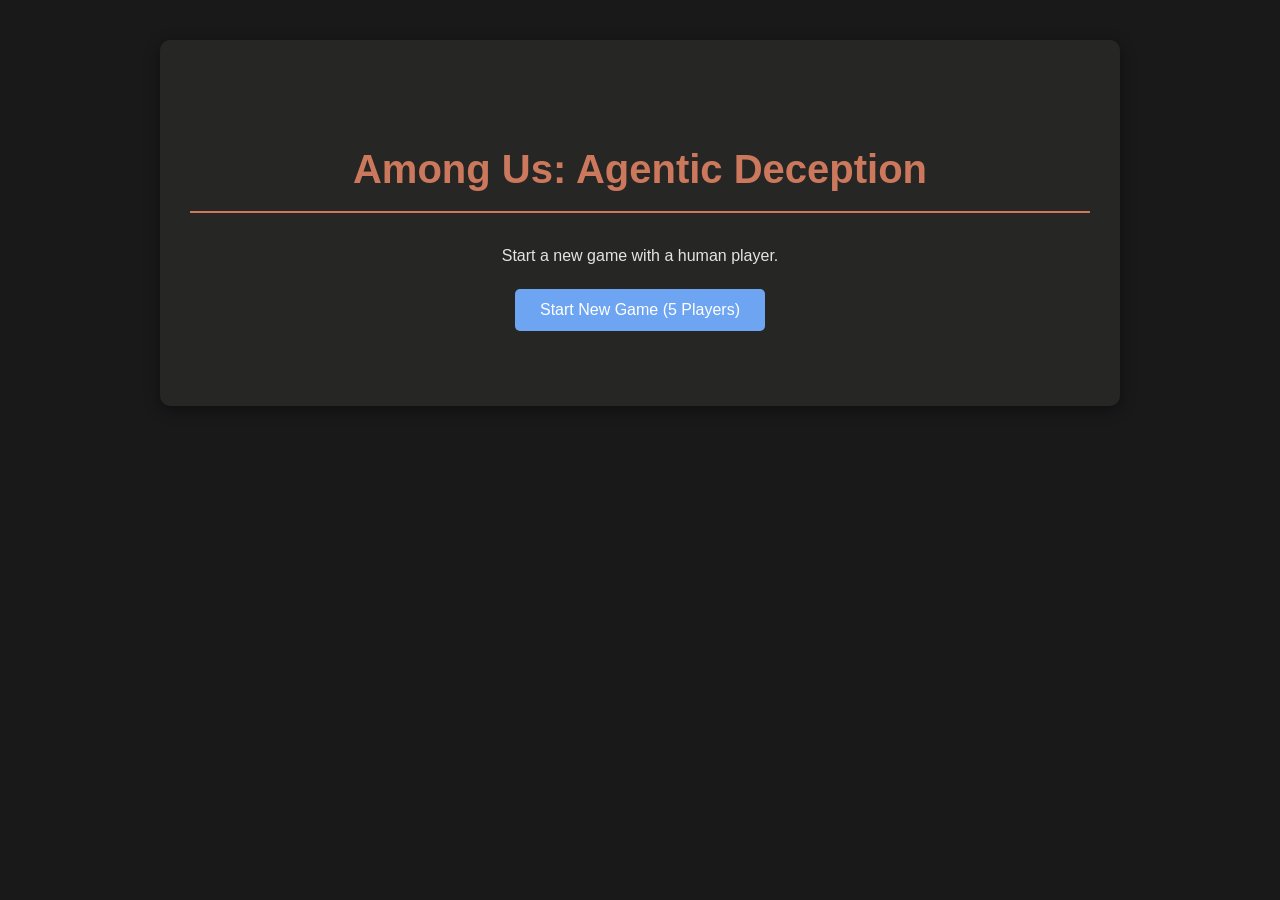
==== human_trials/game.html @ ba775a6f "basic version done with fastAPI but has many many bugs" ====
<!DOCTYPE html>
<html lang="en">
<head>
    <meta charset="UTF-8">
    <meta name="viewport" content="width=device-width, initial-scale=1.0">
    <title>Among Us: A Sandbox for Agentic Deception</title>
    <style>
        body {
            font-family: 'Segoe UI', Tahoma, Geneva, Verdana, sans-serif;
            margin: 0;
            padding: 20px;
            background-color: #191919; /* Slate Dark */
            color: #E5E4DF; /* Ivory Dark */
            line-height: 1.6;
        }

        .container {
            max-width: 900px;
            margin: 20px auto;
            background-color: #262625; /* Slate Medium */
            padding: 30px;
            border-radius: 10px;
            box-shadow: 0 4px 15px rgba(0, 0, 0, 0.4);
        }

        .home-screen {
            text-align: center;
            padding: 40px 0;
        }

        .game-screen {
            display: none;
        }

        h1, h2, h3 {
            color: #CC785C; /* Book Cloth for titles */
            margin-bottom: 15px;
        }
        h1 {
            text-align: center;
            font-size: 2.5em;
             border-bottom: 2px solid #CC785C;
             padding-bottom: 10px;
             margin-bottom: 30px;
        }
        h2 {
            font-size: 1.8em;
            color: #D4A27F; /* Kraft */
        }
        h3 {
             font-size: 1.2em;
             color: #EBDBBC; /* Manilla */
             margin-top: 0;
        }

        button {
            background-color: #6DA5F2; /* Focus */
            color: white;
            border: none;
            padding: 12px 25px;
            font-size: 16px;
            border-radius: 5px;
            cursor: pointer;
            transition: background-color 0.3s, transform 0.1s;
            margin: 5px;
        }

        button:hover {
            background-color: #5a8fd0; /* Slightly darker Focus */
        }
        button:active {
            transform: scale(0.98);
        }
        button:disabled {
            background-color: #40403E; /* Slate Light */
            cursor: not-allowed;
        }

        .status-bar {
            background-color: #40403E; /* Slate Light */
            padding: 15px;
            border-radius: 8px;
            margin-bottom: 25px;
            display: flex;
            justify-content: space-between;
            align-items: center;
            flex-wrap: wrap;
        }
        .status-bar span {
            margin: 5px 15px;
            font-weight: bold;
        }
        #gameStatus {
             color: #D4A27F; /* Kraft for status */
        }

        .game-layout {
            display: grid;
            grid-template-columns: 1fr 1fr;
            gap: 30px;
             margin-top: 20px;
        }

        .section {
            background-color: #40403E; /* Slate Light */
            padding: 20px;
            border-radius: 8px;
        }

        .map-section {
            display: flex;
            justify-content: center;
            align-items: center;
            min-height: 400px;
            background-color: #262625; /* Slate Medium */
            border-radius: 8px;
            overflow: hidden;
        }

        .map-image {
            max-width: 100%;
            height: auto;
            object-fit: contain;
            border-radius: 4px;
        }

        .player-list {
            display: grid;
            grid-template-columns: repeat(auto-fill, minmax(150px, 1fr));
            gap: 15px;
        }

        .player-card {
            background-color: #262625; /* Slate Medium */
            padding: 15px;
            border-radius: 5px;
            text-align: center;
            border: 2px solid #666663; /* Cloud Dark */
            transition: transform 0.2s;
        }
        .player-card:hover {
            transform: translateY(-3px);
        }
        .player-card.impostor {
            border-color: #F14D43; /* Error */
        }
        .player-card.crewmate {
            border-color: #6DA5F2; /* Focus */
        }
         .player-card.unknown {
             border-color: #91918D; /* Cloud Medium */
         }
         .player-card.dead {
             opacity: 0.5;
             background-color: #191919; /* Slate Dark */
             border-style: dashed;
         }

        .game-log {
            height: 200px;
            overflow-y: auto;
            border: 1px solid #666663; /* Cloud Dark */
            padding: 10px;
            background-color: #191919; /* Slate Dark */
            border-radius: 5px;
            margin-top: 10px;
        }
        .game-log p {
            margin: 0 0 5px 0;
            font-size: 0.9em;
        }

        /* Game State Styling */
        .state-info {
            display: flex;
            flex-direction: column;
            gap: 15px;
        }
        .state-info h3 {
            color: #D4A27F; /* Kraft */
            margin-bottom: 10px;
            border-bottom: 1px solid #666663; /* Cloud Dark */
            padding-bottom: 5px;
        }
        .state-info pre {
            background-color: #262625; /* Slate Medium */
            padding: 10px;
            border-radius: 5px;
            overflow-x: auto;
            white-space: pre-wrap;
            font-family: monospace;
            font-size: 0.9em;
            margin: 0;
        }
        .log-section, .player-section, .human-info-section {
            margin-bottom: 15px;
        }
        .human-info-section {
            background-color: #262625; /* Slate Medium */
            padding: 10px;
            border-radius: 5px;
            border-left: 3px solid #D4A27F; /* Kraft */
        }

        .human-action-area {
            margin-top: 20px;
            padding: 20px;
            background-color: #262625; /* Slate Medium */
            border-radius: 8px;
            border: 2px dashed #D4A27F; /* Kraft */
            box-shadow: 0 0 15px rgba(212, 162, 127, 0.3); /* Kraft with transparency */
            animation: pulse 2s infinite;
        }
        .human-action-area.active {
            border: 2px solid #D4A27F; /* Kraft */
            box-shadow: 0 0 20px rgba(212, 162, 127, 0.6); /* Kraft with more opacity */
            animation: pulse 1s infinite; /* Faster pulse */
        }
        @keyframes pulse {
            0% { box-shadow: 0 0 15px rgba(212, 162, 127, 0.3); }
            50% { box-shadow: 0 0 25px rgba(212, 162, 127, 0.5); }
            100% { box-shadow: 0 0 15px rgba(212, 162, 127, 0.3); }
        }
        .human-player-info {
            background-color: #40403E; /* Slate Light */
            padding: 15px;
            border-radius: 5px;
            margin-bottom: 15px;
            border-left: 3px solid #6DA5F2; /* Focus */
        }
        .human-player-info pre {
            margin: 0;
            white-space: pre-wrap;
            font-family: monospace;
            font-size: 0.9em;
        }
        .action-options label {
            display: block;
            margin-bottom: 10px;
            padding: 10px;
            background-color: #40403E; /* Slate Light */
            border-radius: 5px;
            cursor: pointer;
            transition: background-color 0.2s;
        }
         .action-options label:hover {
              background-color: #666663; /* Cloud Dark */
         }
        .action-options input[type="radio"] {
            margin-right: 10px;
        }
        #speakMessage {
            width: calc(100% - 22px); /* Adjust for padding/border */
            padding: 10px;
            margin-top: 10px;
            border: 1px solid #666663; /* Cloud Dark */
            background-color: #191919; /* Slate Dark */
            color: #E5E4DF; /* Ivory Dark */
            border-radius: 5px;
            display: none; /* Hidden by default */
        }

        .loading, .error {
            text-align: center;
            margin: 20px 0;
            padding: 15px;
            border-radius: 5px;
        }
        .loading {
             color: #BFBFBA; /* Cloud Light */
        }
        .error {
            background-color: rgba(241, 77, 67, 0.2); /* Error with transparency */
            color: #F14D43; /* Error */
            display: none;
        }
        #gameResult {
             text-align: center;
             margin-top: 20px;
             padding: 15px;
             background-color: #262625; /* Slate Medium */
            border-radius: 5px;
             display: none;
        }

        /* Responsive adjustments */
        @media (max-width: 768px) {
            .game-layout {
                grid-template-columns: 1fr;
            }
             .status-bar {
                 flex-direction: column;
                 align-items: flex-start;
             }
        }

    </style>
</head>
<body>
    <div class="container">
        <div class="home-screen" id="homeScreen">
            <h1>Among Us: Agentic Deception</h1>
            <p>Start a new game with a human player.</p>
             <button id="startGameBtn" onclick="startNewGame()">Start New Game (5 Players)</button>
             <!-- Add options for different game sizes later if needed -->
        </div>

        <div class="game-screen" id="gameScreen">
            <h1>Game <span id="gameId"></span></h1>

            <div class="status-bar">
                 <span>Game Status: <strong id="gameStatus">Loading...</strong></span>
                 <span>Current Phase: <strong id="phaseInfo">...</strong></span>
                 <span>Step: <strong id="stepInfo">0/50</strong></span>
                 <span>Current Player: <strong id="currentPlayerInfo">...</strong></span>
                 <span>Your Name: <strong id="humanPlayerName">...</strong></span>
             </div>

            <div class="game-layout">
                <div class="section map-section">
                    <img src="assets/skeld.png" alt="The Skeld Map" class="map-image">
                </div>

                <div class="section log-section">
                    <h2>Game State</h2>
                    <div class="game-log" id="gameLog">
                        <p>Waiting for game to start...</p>
                    </div>
                </div>
            </div>

             <div class="section human-action-section" id="humanActionArea" style="display: none;">
                 <h2>Your Turn! Choose an Action:</h2>
                 <div id="humanPlayerInfo" class="human-player-info"></div>
                 <div class="action-options" id="actionOptions"></div>
                 <textarea id="speakMessage" placeholder="Enter your message here..."></textarea>
                 <button id="submitActionBtn" onclick="submitAction()">Submit Action</button>
             </div>

            <div class="loading" id="loadingIndicator">Loading game state...</div>
            <div class="error" id="errorDisplay"></div>
            <div id="gameResult"></div>

        </div>
    </div>

    <script>
        let currentGameId = null;
        let gameStateInterval = null;
        let lastGameState = null;  // Store the last valid game state
        const API_BASE_URL = 'http://localhost:3000/api'; // Make sure this matches your server port

        const homeScreen = document.getElementById('homeScreen');
        const gameScreen = document.getElementById('gameScreen');
        const gameIdDisplay = document.getElementById('gameId');
        const gameStatusDisplay = document.getElementById('gameStatus');
        const phaseInfoDisplay = document.getElementById('phaseInfo');
        const humanPlayerNameDisplay = document.getElementById('humanPlayerName');
        const gameLogDiv = document.getElementById('gameLog');
        const humanActionArea = document.getElementById('humanActionArea');
        const humanPlayerInfoDiv = document.getElementById('humanPlayerInfo');
        const actionOptionsDiv = document.getElementById('actionOptions');
        const speakMessageInput = document.getElementById('speakMessage');
        const submitActionBtn = document.getElementById('submitActionBtn');
        const loadingIndicator = document.getElementById('loadingIndicator');
        const errorDisplay = document.getElementById('errorDisplay');
        const gameResultDiv = document.getElementById('gameResult');
        const startGameBtn = document.getElementById('startGameBtn');
        
        // Flag to track if we're waiting for human input
        let waitingForHumanInput = false;

        // Add error checking for DOM elements
        function checkRequiredElements() {
            const requiredElements = {
                homeScreen,
                gameScreen,
                gameIdDisplay,
                gameStatusDisplay,
                phaseInfoDisplay,
                humanPlayerNameDisplay,
                gameLogDiv,
                humanActionArea,
                humanPlayerInfoDiv,
                actionOptionsDiv,
                speakMessageInput,
                submitActionBtn,
                loadingIndicator,
                errorDisplay,
                gameResultDiv,
                startGameBtn
            };

            const missingElements = Object.entries(requiredElements)
                .filter(([_, element]) => element === null)
                .map(([name]) => name);

            if (missingElements.length > 0) {
                console.error('Missing required DOM elements:', missingElements);
                showError(`Critical Error: Missing required elements: ${missingElements.join(', ')}`);
                return false;
            }
            return true;
        }

        async function startNewGame() {
            startGameBtn.disabled = true;
            startGameBtn.textContent = 'Starting...';
            showLoading('Creating game instance...');
            hideError();
            
            try {
                // 1. Create the game instance
                const startResponse = await fetch(`${API_BASE_URL}/start_game`, {
                    method: 'POST',
                    headers: {'Content-Type': 'application/json'},
                    body: JSON.stringify({
                        game_config: "FIVE_MEMBER_GAME", // Or make this selectable
                        include_human: true,
                        // Add other config options if needed
                    })
                });

                if (!startResponse.ok) {
                    const errorData = await startResponse.json();
                    throw new Error(`Failed to create game: ${errorData.error || startResponse.statusText}`);
                }

                const gameData = await startResponse.json();
                currentGameId = gameData.game_id;
                console.log("Game created:", gameData);
                gameIdDisplay.textContent = currentGameId;

                // 2. Start the game running in the background
                showLoading('Starting game engine...');
                const runResponse = await fetch(`${API_BASE_URL}/run_game/${currentGameId}`, {
                    method: 'POST'
                });

                if (!runResponse.ok) {
                     const errorData = await runResponse.json();
                    throw new Error(`Failed to start game execution: ${errorData.error || runResponse.statusText}`);
                }

                console.log("Game run initiated");

                // 3. Switch UI and start polling for state
                homeScreen.style.display = 'none';
                gameScreen.style.display = 'block';
                startGameStatePolling();
                hideLoading();

            } catch (error) {
                console.error("Error starting game:", error);
                showError(`Error: ${error.message}`);
                 startGameBtn.disabled = false;
                 startGameBtn.textContent = 'Start New Game (5 Players)';
                 hideLoading();
            }
        }

        function startGameStatePolling() {
            if (gameStateInterval) clearInterval(gameStateInterval);
            // Poll more frequently to ensure updates are seen
            gameStateInterval = setInterval(updateGameState, 1000); 
            updateGameState(); // Initial immediate update
        }
        
        function stopGameStatePolling() {
            if (gameStateInterval) {
                clearInterval(gameStateInterval);
                gameStateInterval = null;
                console.log("Polling stopped while waiting for human input");
            }
        }
        
        function resumeGameStatePolling() {
            if (!gameStateInterval) {
                console.log("Resuming polling after human action");
                startGameStatePolling();
            }
        }

        async function updateGameState() {
            if (!currentGameId) return;
            
            // Skip polling if we're waiting for human input
            if (waitingForHumanInput) {
                console.log("Skipping poll while waiting for human input");
                return;
            }

            // // Show loading only if not waiting for human
            // if (humanActionArea.style.display === 'none') {
            //      showLoading('Fetching game state...');
            // }
            hideError(); // Clear previous errors on successful fetch attempt

            try {
                const response = await fetch(`${API_BASE_URL}/game/${currentGameId}/state`);
                if (!response.ok) {
                     const errorData = await response.json();
                    // Stop polling on critical errors like 404
                    if (response.status === 404 && gameStateInterval) {
                         clearInterval(gameStateInterval);
                         gameStateInterval = null;
                         showError(`Game ${currentGameId} not found on server. Polling stopped.`);
                    } else {
                         throw new Error(`Failed to fetch game state: ${errorData.error || response.statusText}`);
                    }
                    hideLoading();
                    return;
                }

                const gameState = await response.json();
                console.log("Received game state:", gameState);
                
                // Save the last game state
                lastGameState = gameState;
                
                // Debug information for human turn
                if (gameState.is_human_turn) {
                    console.log("Human turn detected in updateGameState");
                    console.log("Human player name:", gameState.human_player_name);
                    console.log("Human player info:", gameState.human_player_info);
                    console.log("Available actions:", gameState.available_actions);
                    
                    // Stop polling when it's the human's turn (as requested)
                    waitingForHumanInput = true;
                    stopGameStatePolling();
                }
                
                renderGameState(gameState);
                hideLoading();

                 // Stop polling if game is completed or errored
                if (['completed', 'error', 'cancelled'].includes(gameState.status)) {
                    if (gameStateInterval) clearInterval(gameStateInterval);
                    gameStateInterval = null;
                    console.log(`Game ${gameState.status}. Polling stopped.`);
                    displayGameResult(gameState);
                }

            } catch (error) {
                console.error("Error updating game state:", error);
                // Avoid showing error if it was just a 404 handled above
                if (!error.message.includes('not found')) {
                    showError(`Update Error: ${error.message}`);
                }
                 hideLoading();
                 // Consider stopping polling on persistent errors
            }
        }

        function renderGameState(state) {
            if (!checkRequiredElements()) {
                return;
            }

            gameStatusDisplay.textContent = state.status;
            phaseInfoDisplay.textContent = state.current_phase || 'N/A';
            
            // Display current step and player
            const stepInfo = document.getElementById('stepInfo');
            if (stepInfo) {
                stepInfo.textContent = `Step: ${state.current_step || '0/50'}`;
            }
            
            const currentPlayerInfo = document.getElementById('currentPlayerInfo');
            if (currentPlayerInfo) {
                currentPlayerInfo.textContent = `${state.current_player || 'Unknown'}`;
            }

            // Render Game State (previously Game Log)
            if (gameLogDiv) {
                gameLogDiv.innerHTML = '';
                
                // Add game state information
                const stateInfo = document.createElement('div');
                stateInfo.className = 'state-info';
                
                // Add game log entries if available
                if (state.game_log && state.game_log.length > 0) {
                    const logSection = document.createElement('div');
                    logSection.className = 'log-section';
                    logSection.innerHTML = '<h3>Recent Game Log</h3>';
                    
                    state.game_log.forEach(logEntry => {
                        const p = document.createElement('p');
                        p.textContent = typeof logEntry === 'string' ? logEntry : JSON.stringify(logEntry);
                        logSection.appendChild(p);
                    });
                    
                    stateInfo.appendChild(logSection);
                }
                
                // Add player information if available
                if (state.players && state.players.length > 0) {
                    const playerSection = document.createElement('div');
                    playerSection.className = 'player-section';
                    playerSection.innerHTML = '<h3>Players</h3>';
                    
                    state.players.forEach(player => {
                        const p = document.createElement('p');
                        p.textContent = typeof player === 'string' ? player : JSON.stringify(player);
                        playerSection.appendChild(p);
                    });
                    
                    stateInfo.appendChild(playerSection);
                }
                
                // If it's the human's turn, show the human player info
                if (state.is_human_turn && state.human_player_info) {
                    const humanInfoSection = document.createElement('div');
                    humanInfoSection.className = 'human-info-section';
                    humanInfoSection.innerHTML = '<h3>Your Information</h3>';
                    
                    const pre = document.createElement('pre');
                    pre.textContent = state.human_player_info;
                    humanInfoSection.appendChild(pre);
                    
                    stateInfo.appendChild(humanInfoSection);
                }
                
                // If no information is available, show a message
                if (stateInfo.children.length === 0) {
                    stateInfo.innerHTML = '<p>No game state information available yet.</p>';
                }
                
                gameLogDiv.appendChild(stateInfo);
                gameLogDiv.scrollTop = gameLogDiv.scrollHeight;
            }

            // Handle Human Turn
            if (state.is_human_turn) {
                console.log("Human turn detected. State:", state);
                if (humanPlayerNameDisplay) {
                    humanPlayerNameDisplay.textContent = state.human_player_name || 'Human';
                }
                if (humanPlayerInfoDiv) {
                    humanPlayerInfoDiv.innerHTML = `<pre>${state.human_player_info || 'No info available.'}</pre>`;
                }
                if (actionOptionsDiv) {
                    actionOptionsDiv.innerHTML = '';
                }
                if (speakMessageInput) {
                    speakMessageInput.style.display = 'none';
                    speakMessageInput.value = '';
                }

                if (state.available_actions && state.available_actions.length > 0) {
                    console.log("Available actions:", state.available_actions);
                    state.available_actions.forEach((action, index) => {
                        const label = document.createElement('label');
                        const radio = document.createElement('input');
                        radio.type = 'radio';
                        radio.name = 'humanAction';
                        radio.value = index;
                        radio.id = `action_${index}`;

                        const actionName = action.name;
                        const requiresMessage = action.requires_message;

                        if (typeof actionName !== 'string' || typeof requiresMessage !== 'boolean') {
                             console.error("Invalid action structure received from backend:", action);
                             return;
                         }

                        radio.dataset.requiresMessage = requiresMessage;
                        radio.addEventListener('change', handleActionSelection);

                        label.appendChild(radio);
                        label.appendChild(document.createTextNode(` ${actionName}`));
                        label.htmlFor = `action_${index}`;
                        actionOptionsDiv.appendChild(label);
                    });
                    if (submitActionBtn) {
                        submitActionBtn.disabled = true;
                    }
                } else {
                    console.log("No actions available in state:", state);
                    if (actionOptionsDiv) {
                        actionOptionsDiv.innerHTML = '<p>No actions available currently.</p>';
                    }
                    if (submitActionBtn) {
                        submitActionBtn.disabled = true;
                    }
                }
                
                // Force display the human action area
                if (humanActionArea) {
                    humanActionArea.style.display = 'block';
                    // Add a class to make it more visible
                    humanActionArea.classList.add('active');
                    
                    // Scroll to the human action area
                    setTimeout(() => {
                        humanActionArea.scrollIntoView({ behavior: 'smooth', block: 'center' });
                    }, 500);
                }
            } else {
                if (humanActionArea) {
                    humanActionArea.style.display = 'none';
                    // Remove the active class
                    humanActionArea.classList.remove('active');
                }
                if (humanPlayerNameDisplay) {
                    humanPlayerNameDisplay.textContent = state.human_player_name || '...';
                }
            }
        }

        function handleActionSelection(event) {
            const selectedRadio = event.target;
            const requiresMessage = selectedRadio.dataset.requiresMessage === 'true';
            if (requiresMessage) {
                speakMessageInput.style.display = 'block';
                submitActionBtn.disabled = !speakMessageInput.value.trim(); // Enable only if message is non-empty
            } else {
                 speakMessageInput.style.display = 'none';
                 submitActionBtn.disabled = false; // Enable immediately for non-speak actions
            }
        }
        
        // Add listener for speak message input to enable/disable button
        speakMessageInput.addEventListener('input', () => {
             const selectedRadio = document.querySelector('input[name="humanAction"]:checked');
             if (selectedRadio && selectedRadio.dataset.requiresMessage === 'true') {
                 submitActionBtn.disabled = !speakMessageInput.value.trim();
             }
        });

        async function submitAction() {
            const selectedRadio = document.querySelector('input[name="humanAction"]:checked');
            if (!selectedRadio) {
                showError("Please select an action.");
                return;
            }

            const actionIndex = parseInt(selectedRadio.value);
            const requiresMessage = selectedRadio.dataset.requiresMessage === 'true';
            let message = null;

            if (requiresMessage) {
                message = speakMessageInput.value.trim();
                if (!message) {
                    showError("Please enter a message for the SPEAK action.");
                    return;
                }
            }

            const actionData = {
                action_index: actionIndex,
                message: message
            };

            console.log("Submitting action:", actionData);
            showLoading('Submitting action...');
            submitActionBtn.disabled = true; // Disable while submitting
            hideError();

            try {
                // Submit the action directly without checking game state again
                const response = await fetch(`${API_BASE_URL}/game/${currentGameId}/action`, {
                    method: 'POST',
                    headers: {'Content-Type': 'application/json'},
                    body: JSON.stringify(actionData)
                });

                if (!response.ok) {
                    const errorData = await response.json();
                    throw new Error(errorData.detail || response.statusText);
                }

                console.log("Action submitted successfully");
                humanActionArea.style.display = 'none'; // Hide action area after submission
                
                // Reset the waiting flag and resume polling
                waitingForHumanInput = false;
                resumeGameStatePolling();

            } catch (error) {
                console.error("Error submitting action:", error);
                showError(`Submit Error: ${error.message}`);
                submitActionBtn.disabled = false; // Re-enable on error
            }
            hideLoading();
        }

        function displayGameResult(state) {
            let resultMessage = `Game Over! Status: ${state.status.toUpperCase()}`;
            if (state.error_message) {
                 resultMessage += `<br>Error: ${state.error_message}`;
            } else if (state.results) {
                // Format the results nicely (assuming summary_json structure)
                resultMessage += `<br>Winner: ${state.results.winner || 'Unknown'}`;
                resultMessage += `<br>Reason: ${state.results.reason || 'N/A'}`;
                // Add more details from results if needed
            }
            gameResultDiv.innerHTML = resultMessage;
            gameResultDiv.style.display = 'block';
        }

        function showLoading(message = 'Loading...') {
            loadingIndicator.textContent = message;
            loadingIndicator.style.display = 'block';
        }

        function hideLoading() {
            loadingIndicator.style.display = 'none';
        }

        function showError(message) {
            errorDisplay.textContent = message;
            errorDisplay.style.display = 'block';
        }

        function hideError() {
            errorDisplay.style.display = 'none';
        }

        // Initial setup
        document.addEventListener('DOMContentLoaded', () => {
             // Any setup needed when the page loads
             console.log("Among Us Web UI Initialized");
        });

    </script>
</body>
</html>
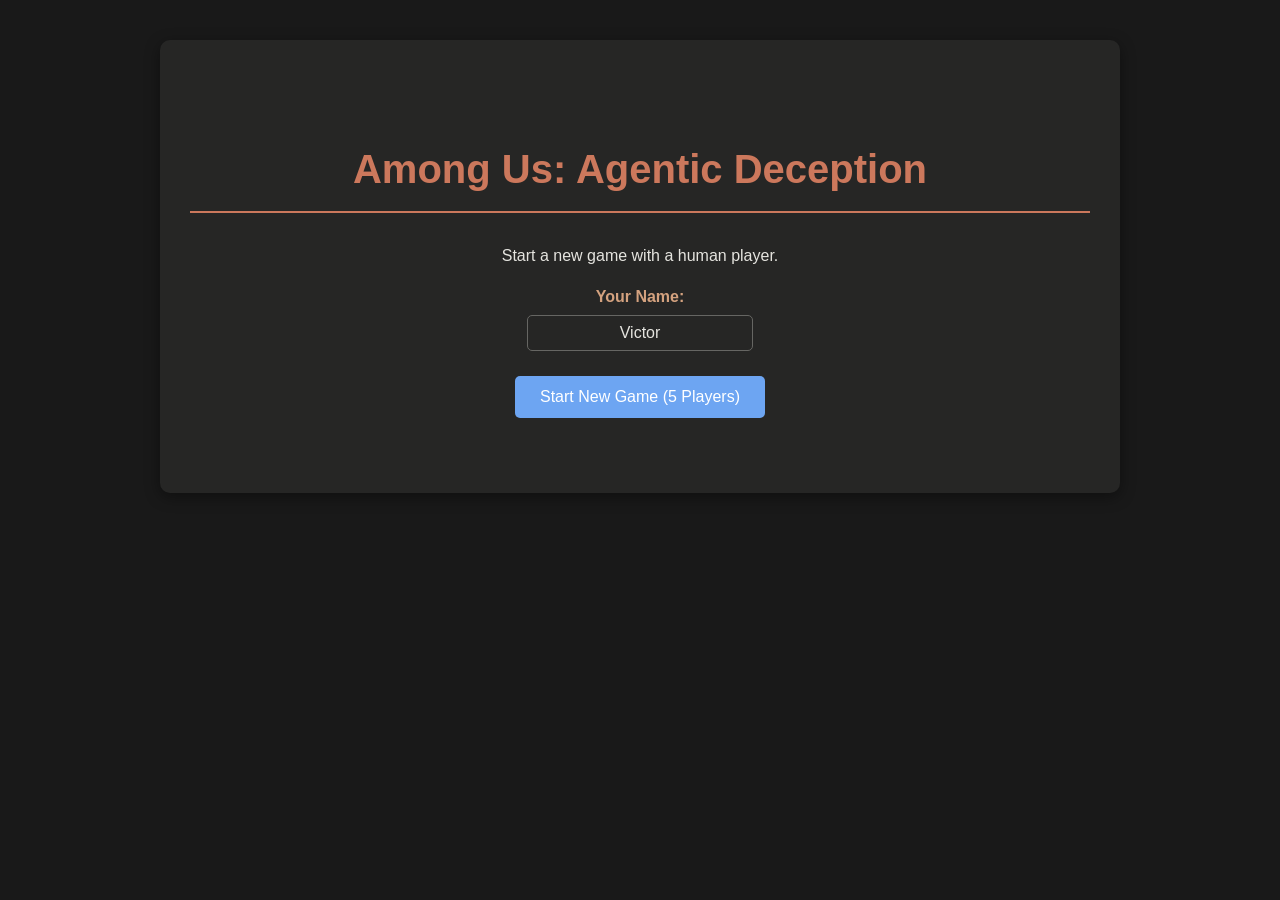
==== commit c8e3d072: "basic human trials setup done for 1 game at a time" ====
--- a/human_trials/game.html
+++ b/human_trials/game.html
@@ -28,6 +28,36 @@
             padding: 40px 0;
         }
 
+        .name-input-container {
+            margin-bottom: 20px;
+            display: flex;
+            flex-direction: column;
+            align-items: center;
+        }
+
+        .name-input-container label {
+            margin-bottom: 5px;
+            font-weight: bold;
+            color: #D4A27F; /* Kraft */
+        }
+
+        .name-input-container input {
+            padding: 8px 12px;
+            border-radius: 5px;
+            border: 1px solid #666663; /* Cloud Dark */
+            background-color: #262625; /* Slate Medium */
+            color: #E5E4DF; /* Ivory Dark */
+            width: 200px;
+            text-align: center;
+            font-size: 16px;
+        }
+
+        .name-input-container input:focus {
+            outline: none;
+            border-color: #6DA5F2; /* Focus */
+            box-shadow: 0 0 5px rgba(109, 165, 242, 0.5);
+        }
+
         .game-screen {
             display: none;
         }
@@ -96,7 +126,7 @@
 
         .game-layout {
             display: grid;
-            grid-template-columns: 1fr 1fr;
+            grid-template-columns: 1fr;
             gap: 30px;
              margin-top: 20px;
         }
@@ -109,6 +139,7 @@
 
         .map-section {
             display: flex;
+            flex-direction: column;
             justify-content: center;
             align-items: center;
             min-height: 400px;
@@ -117,11 +148,52 @@
             overflow: hidden;
         }
 
+        .map-container {
+            width: 100%;
+            display: flex;
+            justify-content: center;
+            align-items: center;
+            transition: max-height 0.5s ease-in-out;
+            overflow: hidden;
+        }
+
+        .map-container.hidden {
+            max-height: 0;
+        }
+
         .map-image {
             max-width: 100%;
             height: auto;
             object-fit: contain;
             border-radius: 4px;
+        }
+
+        .map-toggle {
+            margin-bottom: 10px;
+            background-color: #40403E;
+            color: #E5E4DF;
+            border: 1px solid #666663;
+            padding: 5px 10px;
+            border-radius: 4px;
+            cursor: pointer;
+            display: flex;
+            align-items: center;
+            justify-content: center;
+            width: 100%;
+            font-weight: bold;
+        }
+
+        .map-toggle:hover {
+            background-color: #666663;
+        }
+
+        .map-toggle-icon {
+            margin-left: 5px;
+            transition: transform 0.3s;
+        }
+
+        .map-toggle-icon.hidden {
+            transform: rotate(180deg);
         }
 
         .player-list {
@@ -283,6 +355,39 @@
              display: none;
         }
 
+        /* Memory and Thinking Process fields */
+        .memory-thinking-section {
+            margin-top: 20px;
+            padding: 15px;
+            background-color: #40403E; /* Slate Light */
+            border-radius: 5px;
+            border-left: 3px solid #D4A27F; /* Kraft */
+        }
+        .memory-thinking-section h3 {
+            margin-top: 0;
+            margin-bottom: 15px;
+            color: #D4A27F; /* Kraft */
+        }
+        .memory-field, .thinking-field {
+            margin-bottom: 15px;
+        }
+        .memory-field label, .thinking-field label {
+            display: block;
+            margin-bottom: 5px;
+            font-weight: bold;
+            color: #EBDBBC; /* Manilla */
+        }
+        .memory-field textarea, .thinking-field textarea {
+            width: 100%;
+            padding: 10px;
+            border: 1px solid #666663; /* Cloud Dark */
+            background-color: #191919; /* Slate Dark */
+            color: #E5E4DF; /* Ivory Dark */
+            border-radius: 5px;
+            min-height: 80px;
+            resize: vertical;
+        }
+
         /* Responsive adjustments */
         @media (max-width: 768px) {
             .game-layout {
@@ -301,7 +406,11 @@
         <div class="home-screen" id="homeScreen">
             <h1>Among Us: Agentic Deception</h1>
             <p>Start a new game with a human player.</p>
-             <button id="startGameBtn" onclick="startNewGame()">Start New Game (5 Players)</button>
+            <div class="name-input-container">
+                <label for="playerNameInput">Your Name:</label>
+                <input type="text" id="playerNameInput" value="Victor" placeholder="Enter your name">
+            </div>
+            <button id="startGameBtn" onclick="startNewGame()">Start New Game (5 Players)</button>
              <!-- Add options for different game sizes later if needed -->
         </div>
 
@@ -318,13 +427,12 @@
 
             <div class="game-layout">
                 <div class="section map-section">
-                    <img src="assets/skeld.png" alt="The Skeld Map" class="map-image">
-                </div>
-
-                <div class="section log-section">
-                    <h2>Game State</h2>
-                    <div class="game-log" id="gameLog">
-                        <p>Waiting for game to start...</p>
+                    <button class="map-toggle" id="mapToggle">
+                        <span id="mapToggleText">Hide Map</span>
+                        <span class="map-toggle-icon" id="mapToggleIcon">▼</span>
+                    </button>
+                    <div class="map-container" id="mapContainer">
+                        <img src="assets/skeld.png" alt="The Skeld Map" class="map-image">
                     </div>
                 </div>
             </div>
@@ -334,6 +442,19 @@
                  <div id="humanPlayerInfo" class="human-player-info"></div>
                  <div class="action-options" id="actionOptions"></div>
                  <textarea id="speakMessage" placeholder="Enter your message here..."></textarea>
+                 
+                 <div class="memory-thinking-section">
+                     <h3>Optional: Add Your Thoughts</h3>
+                     <div class="memory-field">
+                         <label for="condensedMemory">Scratchpad:</label>
+                         <textarea id="condensedMemory" placeholder="Keep track of your observations and thoughts..."></textarea>
+                     </div>
+                     <div class="thinking-field">
+                         <label for="thinkingProcess">Thinking Process:</label>
+                         <textarea id="thinkingProcess" placeholder="Describe your reasoning and strategy..."></textarea>
+                     </div>
+                 </div>
+                 
                  <button id="submitActionBtn" onclick="submitAction()">Submit Action</button>
              </div>
 
@@ -356,7 +477,7 @@
         const gameStatusDisplay = document.getElementById('gameStatus');
         const phaseInfoDisplay = document.getElementById('phaseInfo');
         const humanPlayerNameDisplay = document.getElementById('humanPlayerName');
-        const gameLogDiv = document.getElementById('gameLog');
+        const playerNameInput = document.getElementById('playerNameInput');
         const humanActionArea = document.getElementById('humanActionArea');
         const humanPlayerInfoDiv = document.getElementById('humanPlayerInfo');
         const actionOptionsDiv = document.getElementById('actionOptions');
@@ -366,9 +487,15 @@
         const errorDisplay = document.getElementById('errorDisplay');
         const gameResultDiv = document.getElementById('gameResult');
         const startGameBtn = document.getElementById('startGameBtn');
+        const mapToggle = document.getElementById('mapToggle');
+        const mapToggleText = document.getElementById('mapToggleText');
+        const mapToggleIcon = document.getElementById('mapToggleIcon');
+        const mapContainer = document.getElementById('mapContainer');
         
         // Flag to track if we're waiting for human input
         let waitingForHumanInput = false;
+        // Flag to track map visibility
+        let mapVisible = true;
 
         // Add error checking for DOM elements
         function checkRequiredElements() {
@@ -379,7 +506,7 @@
                 gameStatusDisplay,
                 phaseInfoDisplay,
                 humanPlayerNameDisplay,
-                gameLogDiv,
+                playerNameInput,
                 humanActionArea,
                 humanPlayerInfoDiv,
                 actionOptionsDiv,
@@ -388,7 +515,11 @@
                 loadingIndicator,
                 errorDisplay,
                 gameResultDiv,
-                startGameBtn
+                startGameBtn,
+                mapToggle,
+                mapToggleText,
+                mapToggleIcon,
+                mapContainer
             };
 
             const missingElements = Object.entries(requiredElements)
@@ -447,6 +578,12 @@
                 // 3. Switch UI and start polling for state
                 homeScreen.style.display = 'none';
                 gameScreen.style.display = 'block';
+                
+                // Set the player name in the status bar
+                if (humanPlayerNameDisplay) {
+                    humanPlayerNameDisplay.textContent = playerNameInput.value || 'Victor';
+                }
+                
                 startGameStatePolling();
                 hideLoading();
 
@@ -563,7 +700,10 @@
             // Display current step and player
             const stepInfo = document.getElementById('stepInfo');
             if (stepInfo) {
-                stepInfo.textContent = `Step: ${state.current_step || '0/50'}`;
+                // Use timestep from state and max_timesteps from game config
+                const currentStep = state.timestep || 0;
+                const maxSteps = state.max_timesteps || 50; // Fallback to 50 if not provided
+                stepInfo.textContent = `${currentStep}/${maxSteps}`;
             }
             
             const currentPlayerInfo = document.getElementById('currentPlayerInfo');
@@ -571,74 +711,20 @@
                 currentPlayerInfo.textContent = `${state.current_player || 'Unknown'}`;
             }
 
-            // Render Game State (previously Game Log)
-            if (gameLogDiv) {
-                gameLogDiv.innerHTML = '';
-                
-                // Add game state information
-                const stateInfo = document.createElement('div');
-                stateInfo.className = 'state-info';
-                
-                // Add game log entries if available
-                if (state.game_log && state.game_log.length > 0) {
-                    const logSection = document.createElement('div');
-                    logSection.className = 'log-section';
-                    logSection.innerHTML = '<h3>Recent Game Log</h3>';
-                    
-                    state.game_log.forEach(logEntry => {
-                        const p = document.createElement('p');
-                        p.textContent = typeof logEntry === 'string' ? logEntry : JSON.stringify(logEntry);
-                        logSection.appendChild(p);
-                    });
-                    
-                    stateInfo.appendChild(logSection);
-                }
-                
-                // Add player information if available
-                if (state.players && state.players.length > 0) {
-                    const playerSection = document.createElement('div');
-                    playerSection.className = 'player-section';
-                    playerSection.innerHTML = '<h3>Players</h3>';
-                    
-                    state.players.forEach(player => {
-                        const p = document.createElement('p');
-                        p.textContent = typeof player === 'string' ? player : JSON.stringify(player);
-                        playerSection.appendChild(p);
-                    });
-                    
-                    stateInfo.appendChild(playerSection);
-                }
-                
-                // If it's the human's turn, show the human player info
-                if (state.is_human_turn && state.human_player_info) {
-                    const humanInfoSection = document.createElement('div');
-                    humanInfoSection.className = 'human-info-section';
-                    humanInfoSection.innerHTML = '<h3>Your Information</h3>';
-                    
-                    const pre = document.createElement('pre');
-                    pre.textContent = state.human_player_info;
-                    humanInfoSection.appendChild(pre);
-                    
-                    stateInfo.appendChild(humanInfoSection);
-                }
-                
-                // If no information is available, show a message
-                if (stateInfo.children.length === 0) {
-                    stateInfo.innerHTML = '<p>No game state information available yet.</p>';
-                }
-                
-                gameLogDiv.appendChild(stateInfo);
-                gameLogDiv.scrollTop = gameLogDiv.scrollHeight;
-            }
+            // Always display the player name from the input field, regardless of what the backend provides
+            if (humanPlayerNameDisplay) {
+                humanPlayerNameDisplay.textContent = playerNameInput.value || 'Victor';
+            }
+
+            // Maintain map visibility state during updates
+            updateMapVisibility();
 
             // Handle Human Turn
-            if (state.is_human_turn) {
-                console.log("Human turn detected. State:", state);
-                if (humanPlayerNameDisplay) {
-                    humanPlayerNameDisplay.textContent = state.human_player_name || 'Human';
-                }
+            if (state.is_human_turn || (state.available_actions && state.available_actions.length > 0)) {
+                console.log("Human turn detected or actions available. State:", state);
+                // We don't update the human player name display here anymore
                 if (humanPlayerInfoDiv) {
-                    humanPlayerInfoDiv.innerHTML = `<pre>${state.human_player_info || 'No info available.'}</pre>`;
+                    humanPlayerInfoDiv.innerHTML = `<pre>${state.player_info || 'No info available.'}</pre>`;
                 }
                 if (actionOptionsDiv) {
                     actionOptionsDiv.innerHTML = '';
@@ -646,6 +732,20 @@
                 if (speakMessageInput) {
                     speakMessageInput.style.display = 'none';
                     speakMessageInput.value = '';
+                }
+                
+                // Reset the memory and thinking process fields
+                const condensedMemoryField = document.getElementById('condensedMemory');
+                const thinkingProcessField = document.getElementById('thinkingProcess');
+                
+                // Update the scratchpad with the value from the state if available
+                if (condensedMemoryField && state.condensed_memory !== undefined) {
+                    condensedMemoryField.value = state.condensed_memory;
+                }
+                
+                // Only reset the thinking process field, not the scratchpad
+                if (thinkingProcessField) {
+                    thinkingProcessField.value = '';
                 }
 
                 if (state.available_actions && state.available_actions.length > 0) {
@@ -704,9 +804,6 @@
                     // Remove the active class
                     humanActionArea.classList.remove('active');
                 }
-                if (humanPlayerNameDisplay) {
-                    humanPlayerNameDisplay.textContent = state.human_player_name || '...';
-                }
             }
         }
 
@@ -749,9 +846,15 @@
                 }
             }
 
+            // Get the values from the new fields
+            const condensedMemory = document.getElementById('condensedMemory').value.trim();
+            const thinkingProcess = document.getElementById('thinkingProcess').value.trim();
+
             const actionData = {
                 action_index: actionIndex,
-                message: message
+                message: message,
+                condensed_memory: condensedMemory,
+                thinking_process: thinkingProcess
             };
 
             console.log("Submitting action:", actionData);
@@ -823,7 +926,26 @@
         document.addEventListener('DOMContentLoaded', () => {
              // Any setup needed when the page loads
              console.log("Among Us Web UI Initialized");
+             
+             // Set up map toggle functionality
+             mapToggle.addEventListener('click', () => {
+                 mapVisible = !mapVisible;
+                 updateMapVisibility();
+             });
         });
+        
+        // Function to update map visibility
+        function updateMapVisibility() {
+             if (mapVisible) {
+                 mapContainer.classList.remove('hidden');
+                 mapToggleText.textContent = 'Hide Map';
+                 mapToggleIcon.classList.remove('hidden');
+             } else {
+                 mapContainer.classList.add('hidden');
+                 mapToggleText.textContent = 'Show Map';
+                 mapToggleIcon.classList.add('hidden');
+             }
+        }
 
     </script>
 </body>
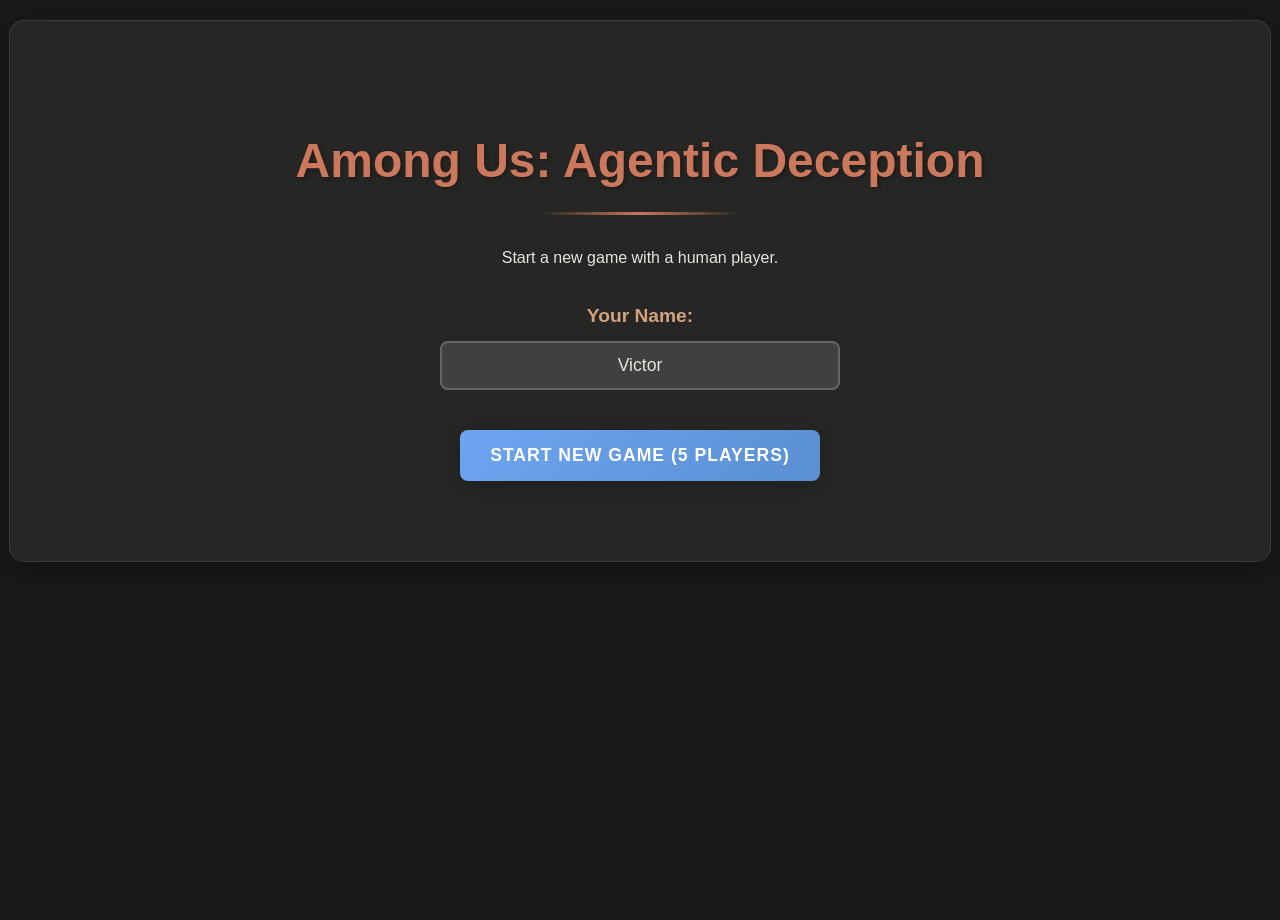
==== commit f4dbd629: "add better frontend design" ====
--- a/human_trials/game.html
+++ b/human_trials/game.html
@@ -5,136 +5,196 @@
     <meta name="viewport" content="width=device-width, initial-scale=1.0">
     <title>Among Us: A Sandbox for Agentic Deception</title>
     <style>
+        :root {
+            --primary-color: #6DA5F2;
+            --secondary-color: #D4A27F;
+            --background-dark: #191919;
+            --background-medium: #262625;
+            --background-light: #40403E;
+            --text-light: #E5E4DF;
+            --text-dark: #666663;
+            --accent-color: #CC785C;
+            --error-color: #F14D43;
+            --success-color: #4CAF50;
+        }
+
         body {
             font-family: 'Segoe UI', Tahoma, Geneva, Verdana, sans-serif;
             margin: 0;
-            padding: 20px;
-            background-color: #191919; /* Slate Dark */
-            color: #E5E4DF; /* Ivory Dark */
+            padding: 0;
+            background-color: var(--background-dark);
+            color: var(--text-light);
             line-height: 1.6;
+            min-height: 100vh;
+            position: relative;
+            overflow-x: hidden;
+        }
+
+        /* Decorative background elements */
+        body::before,
+        body::after {
+            content: '';
+            position: fixed;
+            top: 0;
+            width: 300px;
+            height: 100vh;
+            background-size: contain;
+            background-repeat: no-repeat;
+            opacity: 0.15;
+            z-index: -1;
+            pointer-events: none;
+        }
+
+        body::before {
+            left: 0;
+            background-image: url('assets/amongus_char_1.png');
+            background-position: left center;
+        }
+
+        body::after {
+            right: 0;
+            background-image: url('assets/amongus_char_2.png');
+            background-position: right center;
         }
 
         .container {
-            max-width: 900px;
+            max-width: 1200px;
             margin: 20px auto;
-            background-color: #262625; /* Slate Medium */
+            background-color: var(--background-medium);
             padding: 30px;
-            border-radius: 10px;
-            box-shadow: 0 4px 15px rgba(0, 0, 0, 0.4);
+            border-radius: 15px;
+            box-shadow: 0 8px 32px rgba(0, 0, 0, 0.3);
+            position: relative;
+            backdrop-filter: blur(10px);
+            border: 1px solid rgba(255, 255, 255, 0.1);
         }
 
         .home-screen {
             text-align: center;
             padding: 40px 0;
+            position: relative;
         }
 
         .name-input-container {
-            margin-bottom: 20px;
-            display: flex;
-            flex-direction: column;
-            align-items: center;
+            margin: 30px auto;
+            max-width: 400px;
+            position: relative;
         }
 
         .name-input-container label {
-            margin-bottom: 5px;
+            margin-bottom: 10px;
             font-weight: bold;
-            color: #D4A27F; /* Kraft */
+            color: var(--secondary-color);
+            font-size: 1.2em;
+            display: block;
         }
 
         .name-input-container input {
-            padding: 8px 12px;
-            border-radius: 5px;
-            border: 1px solid #666663; /* Cloud Dark */
-            background-color: #262625; /* Slate Medium */
-            color: #E5E4DF; /* Ivory Dark */
-            width: 200px;
+            padding: 12px 20px;
+            border-radius: 8px;
+            border: 2px solid var(--text-dark);
+            background-color: var(--background-light);
+            color: var(--text-light);
+            width: 100%;
             text-align: center;
-            font-size: 16px;
+            font-size: 1.1em;
+            transition: all 0.3s ease;
+            box-sizing: border-box;
         }
 
         .name-input-container input:focus {
             outline: none;
-            border-color: #6DA5F2; /* Focus */
-            box-shadow: 0 0 5px rgba(109, 165, 242, 0.5);
-        }
-
-        .game-screen {
-            display: none;
-        }
-
-        h1, h2, h3 {
-            color: #CC785C; /* Book Cloth for titles */
-            margin-bottom: 15px;
-        }
+            border-color: var(--primary-color);
+            box-shadow: 0 0 15px rgba(109, 165, 242, 0.3);
+        }
+
         h1 {
             text-align: center;
-            font-size: 2.5em;
-             border-bottom: 2px solid #CC785C;
-             padding-bottom: 10px;
-             margin-bottom: 30px;
-        }
-        h2 {
-            font-size: 1.8em;
-            color: #D4A27F; /* Kraft */
-        }
-        h3 {
-             font-size: 1.2em;
-             color: #EBDBBC; /* Manilla */
-             margin-top: 0;
+            font-size: 3em;
+            color: var(--accent-color);
+            margin-bottom: 30px;
+            text-shadow: 2px 2px 4px rgba(0, 0, 0, 0.3);
+            position: relative;
+            padding-bottom: 15px;
+        }
+
+        h1::after {
+            content: '';
+            position: absolute;
+            bottom: 0;
+            left: 50%;
+            transform: translateX(-50%);
+            width: 200px;
+            height: 3px;
+            background: linear-gradient(90deg, transparent, var(--accent-color), transparent);
         }
 
         button {
-            background-color: #6DA5F2; /* Focus */
+            background: linear-gradient(135deg, var(--primary-color), #5a8fd0);
             color: white;
             border: none;
-            padding: 12px 25px;
-            font-size: 16px;
-            border-radius: 5px;
+            padding: 15px 30px;
+            font-size: 1.1em;
+            border-radius: 8px;
             cursor: pointer;
-            transition: background-color 0.3s, transform 0.1s;
-            margin: 5px;
+            transition: all 0.3s ease;
+            margin: 10px;
+            text-transform: uppercase;
+            letter-spacing: 1px;
+            font-weight: bold;
+            box-shadow: 0 4px 15px rgba(0, 0, 0, 0.2);
         }
 
         button:hover {
-            background-color: #5a8fd0; /* Slightly darker Focus */
-        }
+            transform: translateY(-2px);
+            box-shadow: 0 6px 20px rgba(0, 0, 0, 0.3);
+        }
+
         button:active {
-            transform: scale(0.98);
-        }
+            transform: translateY(1px);
+        }
+
         button:disabled {
-            background-color: #40403E; /* Slate Light */
+            background: var(--background-light);
             cursor: not-allowed;
+            transform: none;
+            box-shadow: none;
         }
 
         .status-bar {
-            background-color: #40403E; /* Slate Light */
-            padding: 15px;
-            border-radius: 8px;
-            margin-bottom: 25px;
+            background: linear-gradient(135deg, var(--background-light), var(--background-medium));
+            padding: 20px;
+            border-radius: 12px;
+            margin-bottom: 30px;
             display: flex;
             justify-content: space-between;
             align-items: center;
             flex-wrap: wrap;
-        }
+            box-shadow: 0 4px 15px rgba(0, 0, 0, 0.2);
+            border: 1px solid rgba(255, 255, 255, 0.1);
+        }
+
         .status-bar span {
             margin: 5px 15px;
             font-weight: bold;
-        }
+            color: var(--text-light);
+            text-shadow: 1px 1px 2px rgba(0, 0, 0, 0.3);
+        }
+
         #gameStatus {
-             color: #D4A27F; /* Kraft for status */
-        }
-
-        .game-layout {
-            display: grid;
-            grid-template-columns: 1fr;
-            gap: 30px;
-             margin-top: 20px;
+            color: var(--secondary-color);
         }
 
         .section {
-            background-color: #40403E; /* Slate Light */
-            padding: 20px;
-            border-radius: 8px;
+            background-color: var(--background-light);
+            padding: 25px;
+            border-radius: 12px;
+            margin-bottom: 25px;
+            box-shadow: 0 4px 15px rgba(0, 0, 0, 0.2);
+            border: 1px solid rgba(255, 255, 255, 0.1);
+            overflow-wrap: break-word;
+            word-wrap: break-word;
+            word-break: break-word;
         }
 
         .map-section {
@@ -143,9 +203,10 @@
             justify-content: center;
             align-items: center;
             min-height: 400px;
-            background-color: #262625; /* Slate Medium */
-            border-radius: 8px;
+            background-color: var(--background-medium);
+            border-radius: 12px;
             overflow: hidden;
+            position: relative;
         }
 
         .map-container {
@@ -153,38 +214,203 @@
             display: flex;
             justify-content: center;
             align-items: center;
-            transition: max-height 0.5s ease-in-out;
+            transition: all 0.5s ease-in-out;
             overflow: hidden;
+            padding: 20px;
+            max-height: 500px;
         }
 
         .map-container.hidden {
             max-height: 0;
+            padding: 0;
         }
 
         .map-image {
-            max-width: 100%;
+            max-width: 80%;
             height: auto;
             object-fit: contain;
-            border-radius: 4px;
+            border-radius: 8px;
+            box-shadow: 0 4px 20px rgba(0, 0, 0, 0.3);
         }
 
         .map-toggle {
-            margin-bottom: 10px;
-            background-color: #40403E;
-            color: #E5E4DF;
-            border: 1px solid #666663;
-            padding: 5px 10px;
-            border-radius: 4px;
+            margin-bottom: 15px;
+            background: linear-gradient(135deg, var(--background-light), var(--background-medium));
+            color: var(--text-light);
+            border: 1px solid var(--text-dark);
+            padding: 10px 20px;
+            border-radius: 8px;
             cursor: pointer;
             display: flex;
             align-items: center;
             justify-content: center;
             width: 100%;
             font-weight: bold;
+            transition: all 0.3s ease;
         }
 
         .map-toggle:hover {
-            background-color: #666663;
+            background: linear-gradient(135deg, var(--background-medium), var(--background-light));
+        }
+
+        .human-action-area {
+            margin-top: 30px;
+            padding: 30px;
+            background: linear-gradient(135deg, var(--background-medium), var(--background-light));
+            border-radius: 12px;
+            border: 2px solid var(--secondary-color);
+            box-shadow: 0 0 30px rgba(212, 162, 127, 0.2);
+            animation: pulse 2s infinite;
+        }
+
+        .human-action-area.active {
+            border: 2px solid var(--secondary-color);
+            box-shadow: 0 0 40px rgba(212, 162, 127, 0.4);
+            animation: pulse 1s infinite;
+        }
+
+        @keyframes pulse {
+            0% { box-shadow: 0 0 30px rgba(212, 162, 127, 0.2); }
+            50% { box-shadow: 0 0 50px rgba(212, 162, 127, 0.4); }
+            100% { box-shadow: 0 0 30px rgba(212, 162, 127, 0.2); }
+        }
+
+        .action-options label {
+            display: block;
+            margin-bottom: 15px;
+            padding: 15px;
+            background-color: var(--background-medium);
+            border-radius: 8px;
+            cursor: pointer;
+            transition: all 0.3s ease;
+            border: 1px solid var(--text-dark);
+        }
+
+        .action-options label:hover {
+            background-color: var(--background-light);
+            transform: translateX(5px);
+        }
+
+        #speakMessage {
+            width: 100%;
+            padding: 15px;
+            margin-top: 15px;
+            border: 2px solid var(--text-dark);
+            background-color: var(--background-dark);
+            color: var(--text-light);
+            border-radius: 8px;
+            font-size: 1em;
+            transition: all 0.3s ease;
+        }
+
+        #speakMessage:focus {
+            outline: none;
+            border-color: var(--primary-color);
+            box-shadow: 0 0 15px rgba(109, 165, 242, 0.3);
+        }
+
+        .memory-thinking-section {
+            margin-top: 30px;
+            padding: 20px;
+            background: linear-gradient(135deg, var(--background-medium), var(--background-light));
+            border-radius: 12px;
+            border-left: 4px solid var(--secondary-color);
+        }
+
+        .memory-field textarea,
+        .thinking-field textarea {
+            width: 100%;
+            padding: 15px;
+            border: 2px solid var(--text-dark);
+            background-color: var(--background-dark);
+            color: var(--text-light);
+            border-radius: 8px;
+            min-height: 100px;
+            resize: vertical;
+            font-family: 'Segoe UI', sans-serif;
+            transition: all 0.3s ease;
+        }
+
+        .memory-field textarea:focus,
+        .thinking-field textarea:focus {
+            outline: none;
+            border-color: var(--primary-color);
+            box-shadow: 0 0 15px rgba(109, 165, 242, 0.3);
+        }
+
+        .loading {
+            text-align: center;
+            margin: 20px 0;
+            padding: 20px;
+            border-radius: 8px;
+            background: linear-gradient(135deg, var(--background-medium), var(--background-light));
+            color: var(--text-light);
+            font-weight: bold;
+        }
+
+        .error {
+            background: linear-gradient(135deg, rgba(241, 77, 67, 0.2), rgba(241, 77, 67, 0.1));
+            color: var(--error-color);
+            padding: 15px;
+            border-radius: 8px;
+            margin: 20px 0;
+            text-align: center;
+            font-weight: bold;
+            display: none;
+            border: 1px solid var(--error-color);
+        }
+
+        #gameResult {
+            text-align: center;
+            margin-top: 30px;
+            padding: 20px;
+            background: linear-gradient(135deg, var(--background-medium), var(--background-light));
+            border-radius: 12px;
+            display: none;
+            font-size: 1.2em;
+            font-weight: bold;
+            color: var(--text-light);
+            box-shadow: 0 4px 15px rgba(0, 0, 0, 0.2);
+        }
+
+        /* Responsive Design */
+        @media (max-width: 768px) {
+            .container {
+                margin: 10px;
+                padding: 20px;
+            }
+
+            .status-bar {
+                flex-direction: column;
+                align-items: flex-start;
+            }
+
+            h1 {
+                font-size: 2em;
+            }
+
+            button {
+                width: 100%;
+                margin: 5px 0;
+            }
+        }
+
+        /* Custom Scrollbar */
+        ::-webkit-scrollbar {
+            width: 10px;
+        }
+
+        ::-webkit-scrollbar-track {
+            background: var(--background-dark);
+        }
+
+        ::-webkit-scrollbar-thumb {
+            background: var(--background-light);
+            border-radius: 5px;
+        }
+
+        ::-webkit-scrollbar-thumb:hover {
+            background: var(--text-dark);
         }
 
         .map-toggle-icon {
@@ -196,209 +422,32 @@
             transform: rotate(180deg);
         }
 
-        .player-list {
-            display: grid;
-            grid-template-columns: repeat(auto-fill, minmax(150px, 1fr));
-            gap: 15px;
-        }
-
-        .player-card {
-            background-color: #262625; /* Slate Medium */
-            padding: 15px;
-            border-radius: 5px;
-            text-align: center;
-            border: 2px solid #666663; /* Cloud Dark */
-            transition: transform 0.2s;
-        }
-        .player-card:hover {
-            transform: translateY(-3px);
-        }
-        .player-card.impostor {
-            border-color: #F14D43; /* Error */
-        }
-        .player-card.crewmate {
-            border-color: #6DA5F2; /* Focus */
-        }
-         .player-card.unknown {
-             border-color: #91918D; /* Cloud Medium */
-         }
-         .player-card.dead {
-             opacity: 0.5;
-             background-color: #191919; /* Slate Dark */
-             border-style: dashed;
-         }
-
-        .game-log {
-            height: 200px;
-            overflow-y: auto;
-            border: 1px solid #666663; /* Cloud Dark */
-            padding: 10px;
-            background-color: #191919; /* Slate Dark */
-            border-radius: 5px;
-            margin-top: 10px;
-        }
-        .game-log p {
-            margin: 0 0 5px 0;
-            font-size: 0.9em;
-        }
-
-        /* Game State Styling */
-        .state-info {
-            display: flex;
-            flex-direction: column;
-            gap: 15px;
-        }
-        .state-info h3 {
-            color: #D4A27F; /* Kraft */
-            margin-bottom: 10px;
-            border-bottom: 1px solid #666663; /* Cloud Dark */
-            padding-bottom: 5px;
-        }
-        .state-info pre {
-            background-color: #262625; /* Slate Medium */
-            padding: 10px;
-            border-radius: 5px;
-            overflow-x: auto;
+        /* Fix text overflow for all relevant containers */
+        .container, .section, .status-bar, .game-layout, .human-action-area,
+        .human-player-info, .memory-thinking-section, #gameStatus, #phaseInfo,
+        #stepInfo, #currentPlayerInfo, #humanPlayerName, pre, #humanPlayerInfo {
+            overflow-wrap: break-word;
+            word-wrap: break-word;
+            word-break: break-word;
+            hyphens: auto;
+        }
+
+        /* Specifically fix pre elements to prevent horizontal overflow */
+        pre {
             white-space: pre-wrap;
-            font-family: monospace;
-            font-size: 0.9em;
-            margin: 0;
-        }
-        .log-section, .player-section, .human-info-section {
-            margin-bottom: 15px;
-        }
-        .human-info-section {
-            background-color: #262625; /* Slate Medium */
-            padding: 10px;
-            border-radius: 5px;
-            border-left: 3px solid #D4A27F; /* Kraft */
-        }
-
-        .human-action-area {
-            margin-top: 20px;
-            padding: 20px;
-            background-color: #262625; /* Slate Medium */
-            border-radius: 8px;
-            border: 2px dashed #D4A27F; /* Kraft */
-            box-shadow: 0 0 15px rgba(212, 162, 127, 0.3); /* Kraft with transparency */
-            animation: pulse 2s infinite;
-        }
-        .human-action-area.active {
-            border: 2px solid #D4A27F; /* Kraft */
-            box-shadow: 0 0 20px rgba(212, 162, 127, 0.6); /* Kraft with more opacity */
-            animation: pulse 1s infinite; /* Faster pulse */
-        }
-        @keyframes pulse {
-            0% { box-shadow: 0 0 15px rgba(212, 162, 127, 0.3); }
-            50% { box-shadow: 0 0 25px rgba(212, 162, 127, 0.5); }
-            100% { box-shadow: 0 0 15px rgba(212, 162, 127, 0.3); }
-        }
-        .human-player-info {
-            background-color: #40403E; /* Slate Light */
-            padding: 15px;
-            border-radius: 5px;
-            margin-bottom: 15px;
-            border-left: 3px solid #6DA5F2; /* Focus */
-        }
+            max-width: 100%;
+        }
+
         .human-player-info pre {
-            margin: 0;
             white-space: pre-wrap;
-            font-family: monospace;
-            font-size: 0.9em;
-        }
-        .action-options label {
-            display: block;
-            margin-bottom: 10px;
-            padding: 10px;
-            background-color: #40403E; /* Slate Light */
-            border-radius: 5px;
-            cursor: pointer;
-            transition: background-color 0.2s;
-        }
-         .action-options label:hover {
-              background-color: #666663; /* Cloud Dark */
-         }
-        .action-options input[type="radio"] {
-            margin-right: 10px;
-        }
-        #speakMessage {
-            width: calc(100% - 22px); /* Adjust for padding/border */
-            padding: 10px;
-            margin-top: 10px;
-            border: 1px solid #666663; /* Cloud Dark */
-            background-color: #191919; /* Slate Dark */
-            color: #E5E4DF; /* Ivory Dark */
-            border-radius: 5px;
-            display: none; /* Hidden by default */
-        }
-
-        .loading, .error {
-            text-align: center;
-            margin: 20px 0;
-            padding: 15px;
-            border-radius: 5px;
-        }
-        .loading {
-             color: #BFBFBA; /* Cloud Light */
-        }
-        .error {
-            background-color: rgba(241, 77, 67, 0.2); /* Error with transparency */
-            color: #F14D43; /* Error */
+            font-family: 'Segoe UI', sans-serif;
+            font-size: 1em;
+            max-width: 100%;
+        }
+
+        .game-screen {
             display: none;
         }
-        #gameResult {
-             text-align: center;
-             margin-top: 20px;
-             padding: 15px;
-             background-color: #262625; /* Slate Medium */
-            border-radius: 5px;
-             display: none;
-        }
-
-        /* Memory and Thinking Process fields */
-        .memory-thinking-section {
-            margin-top: 20px;
-            padding: 15px;
-            background-color: #40403E; /* Slate Light */
-            border-radius: 5px;
-            border-left: 3px solid #D4A27F; /* Kraft */
-        }
-        .memory-thinking-section h3 {
-            margin-top: 0;
-            margin-bottom: 15px;
-            color: #D4A27F; /* Kraft */
-        }
-        .memory-field, .thinking-field {
-            margin-bottom: 15px;
-        }
-        .memory-field label, .thinking-field label {
-            display: block;
-            margin-bottom: 5px;
-            font-weight: bold;
-            color: #EBDBBC; /* Manilla */
-        }
-        .memory-field textarea, .thinking-field textarea {
-            width: 100%;
-            padding: 10px;
-            border: 1px solid #666663; /* Cloud Dark */
-            background-color: #191919; /* Slate Dark */
-            color: #E5E4DF; /* Ivory Dark */
-            border-radius: 5px;
-            min-height: 80px;
-            resize: vertical;
-        }
-
-        /* Responsive adjustments */
-        @media (max-width: 768px) {
-            .game-layout {
-                grid-template-columns: 1fr;
-            }
-             .status-bar {
-                 flex-direction: column;
-                 align-items: flex-start;
-             }
-        }
-
     </style>
 </head>
 <body>
@@ -421,7 +470,7 @@
                  <span>Game Status: <strong id="gameStatus">Loading...</strong></span>
                  <span>Current Phase: <strong id="phaseInfo">...</strong></span>
                  <span>Step: <strong id="stepInfo">0/50</strong></span>
-                 <span>Current Player: <strong id="currentPlayerInfo">...</strong></span>
+                 <span>Turn: <strong id="currentPlayerInfo">...</strong></span>
                  <span>Your Name: <strong id="humanPlayerName">...</strong></span>
              </div>
 
@@ -496,6 +545,10 @@
         let waitingForHumanInput = false;
         // Flag to track map visibility
         let mapVisible = true;
+        // Flag to track if the game has started
+        let gameStarted = false;
+        // Store human player information
+        let humanPlayerInfo = null;
 
         // Add error checking for DOM elements
         function checkRequiredElements() {
@@ -579,10 +632,14 @@
                 homeScreen.style.display = 'none';
                 gameScreen.style.display = 'block';
                 
+                // Set the game started flag to true
+                gameStarted = true;
+                
+                // Get the human player information right after starting the game
+                await getHumanPlayerInfo();
+                
                 // Set the player name in the status bar
-                if (humanPlayerNameDisplay) {
-                    humanPlayerNameDisplay.textContent = playerNameInput.value || 'Victor';
-                }
+                updateHumanPlayerDisplay();
                 
                 startGameStatePolling();
                 hideLoading();
@@ -612,14 +669,15 @@
         }
         
         function resumeGameStatePolling() {
-            if (!gameStateInterval) {
+            if (!gameStateInterval && gameStarted) {
                 console.log("Resuming polling after human action");
                 startGameStatePolling();
             }
         }
 
         async function updateGameState() {
-            if (!currentGameId) return;
+            // Skip polling if game hasn't started yet
+            if (!gameStarted || !currentGameId) return;
             
             // Skip polling if we're waiting for human input
             if (waitingForHumanInput) {
@@ -627,10 +685,6 @@
                 return;
             }
 
-            // // Show loading only if not waiting for human
-            // if (humanActionArea.style.display === 'none') {
-            //      showLoading('Fetching game state...');
-            // }
             hideError(); // Clear previous errors on successful fetch attempt
 
             try {
@@ -658,8 +712,7 @@
                 // Debug information for human turn
                 if (gameState.is_human_turn) {
                     console.log("Human turn detected in updateGameState");
-                    console.log("Human player name:", gameState.human_player_name);
-                    console.log("Human player info:", gameState.human_player_info);
+                    console.log("Human player name:", gameState.player_name);
                     console.log("Available actions:", gameState.available_actions);
                     
                     // Stop polling when it's the human's turn (as requested)
@@ -700,9 +753,8 @@
             // Display current step and player
             const stepInfo = document.getElementById('stepInfo');
             if (stepInfo) {
-                // Use timestep from state and max_timesteps from game config
                 const currentStep = state.timestep || 0;
-                const maxSteps = state.max_timesteps || 50; // Fallback to 50 if not provided
+                const maxSteps = state.max_timesteps || 50;
                 stepInfo.textContent = `${currentStep}/${maxSteps}`;
             }
             
@@ -711,9 +763,13 @@
                 currentPlayerInfo.textContent = `${state.current_player || 'Unknown'}`;
             }
 
-            // Always display the player name from the input field, regardless of what the backend provides
-            if (humanPlayerNameDisplay) {
-                humanPlayerNameDisplay.textContent = playerNameInput.value || 'Victor';
+            // Use the stored human player info instead of trying to extract it from the state
+            // We only update this if we don't already have the human player info
+            if (!humanPlayerInfo) {
+                console.log("No human player info stored - will try to get it");
+                getHumanPlayerInfo();
+            } else {
+                updateHumanPlayerDisplay();
             }
 
             // Maintain map visibility state during updates
@@ -936,15 +992,64 @@
         
         // Function to update map visibility
         function updateMapVisibility() {
-             if (mapVisible) {
-                 mapContainer.classList.remove('hidden');
-                 mapToggleText.textContent = 'Hide Map';
-                 mapToggleIcon.classList.remove('hidden');
-             } else {
-                 mapContainer.classList.add('hidden');
-                 mapToggleText.textContent = 'Show Map';
-                 mapToggleIcon.classList.add('hidden');
-             }
+            if (mapVisible) {
+                mapContainer.classList.remove('hidden');
+                mapToggleText.textContent = 'Hide Map';
+                mapToggleIcon.classList.remove('hidden');
+            } else {
+                mapContainer.classList.add('hidden');
+                mapToggleText.textContent = 'Show Map';
+                mapToggleIcon.classList.add('hidden');
+            }
+        }
+
+        // Function to get human player information
+        async function getHumanPlayerInfo() {
+            if (!currentGameId) return;
+            
+            try {
+                const response = await fetch(`${API_BASE_URL}/game/${currentGameId}/human_info`);
+                if (response.ok) {
+                    const info = await response.json();
+                    humanPlayerInfo = info;
+                    console.log("Received human player info:", humanPlayerInfo);
+                    updateHumanPlayerDisplay();
+                }
+            } catch (error) {
+                console.error("Error fetching human player info:", error);
+                // Don't show error to user - just log it
+            }
+        }
+        
+        // Function to update the human player display
+        function updateHumanPlayerDisplay() {
+            if (!humanPlayerNameDisplay) return;
+            
+            const playerName = playerNameInput.value || 'Victor';
+            
+            if (humanPlayerInfo) {
+                console.log("Using human player info:", humanPlayerInfo);
+                
+                // Extract player number from the player_name field
+                let playerNumber = '';
+                if (humanPlayerInfo.player_name) {
+                    const nameMatch = humanPlayerInfo.player_name.match(/Player\s*(\d+)/i);
+                    if (nameMatch && nameMatch.length >= 2) {
+                        playerNumber = nameMatch[1];
+                    }
+                }
+                
+                // Get color directly from the player_color field
+                const playerColor = humanPlayerInfo.player_color || '';
+                
+                if (playerNumber && playerColor) {
+                    humanPlayerNameDisplay.textContent = `${playerName} (Player ${playerNumber}: ${playerColor})`;
+                } else {
+                    humanPlayerNameDisplay.textContent = playerName;
+                }
+            } else {
+                humanPlayerNameDisplay.textContent = playerName;
+            }
         }
 
     </script>
